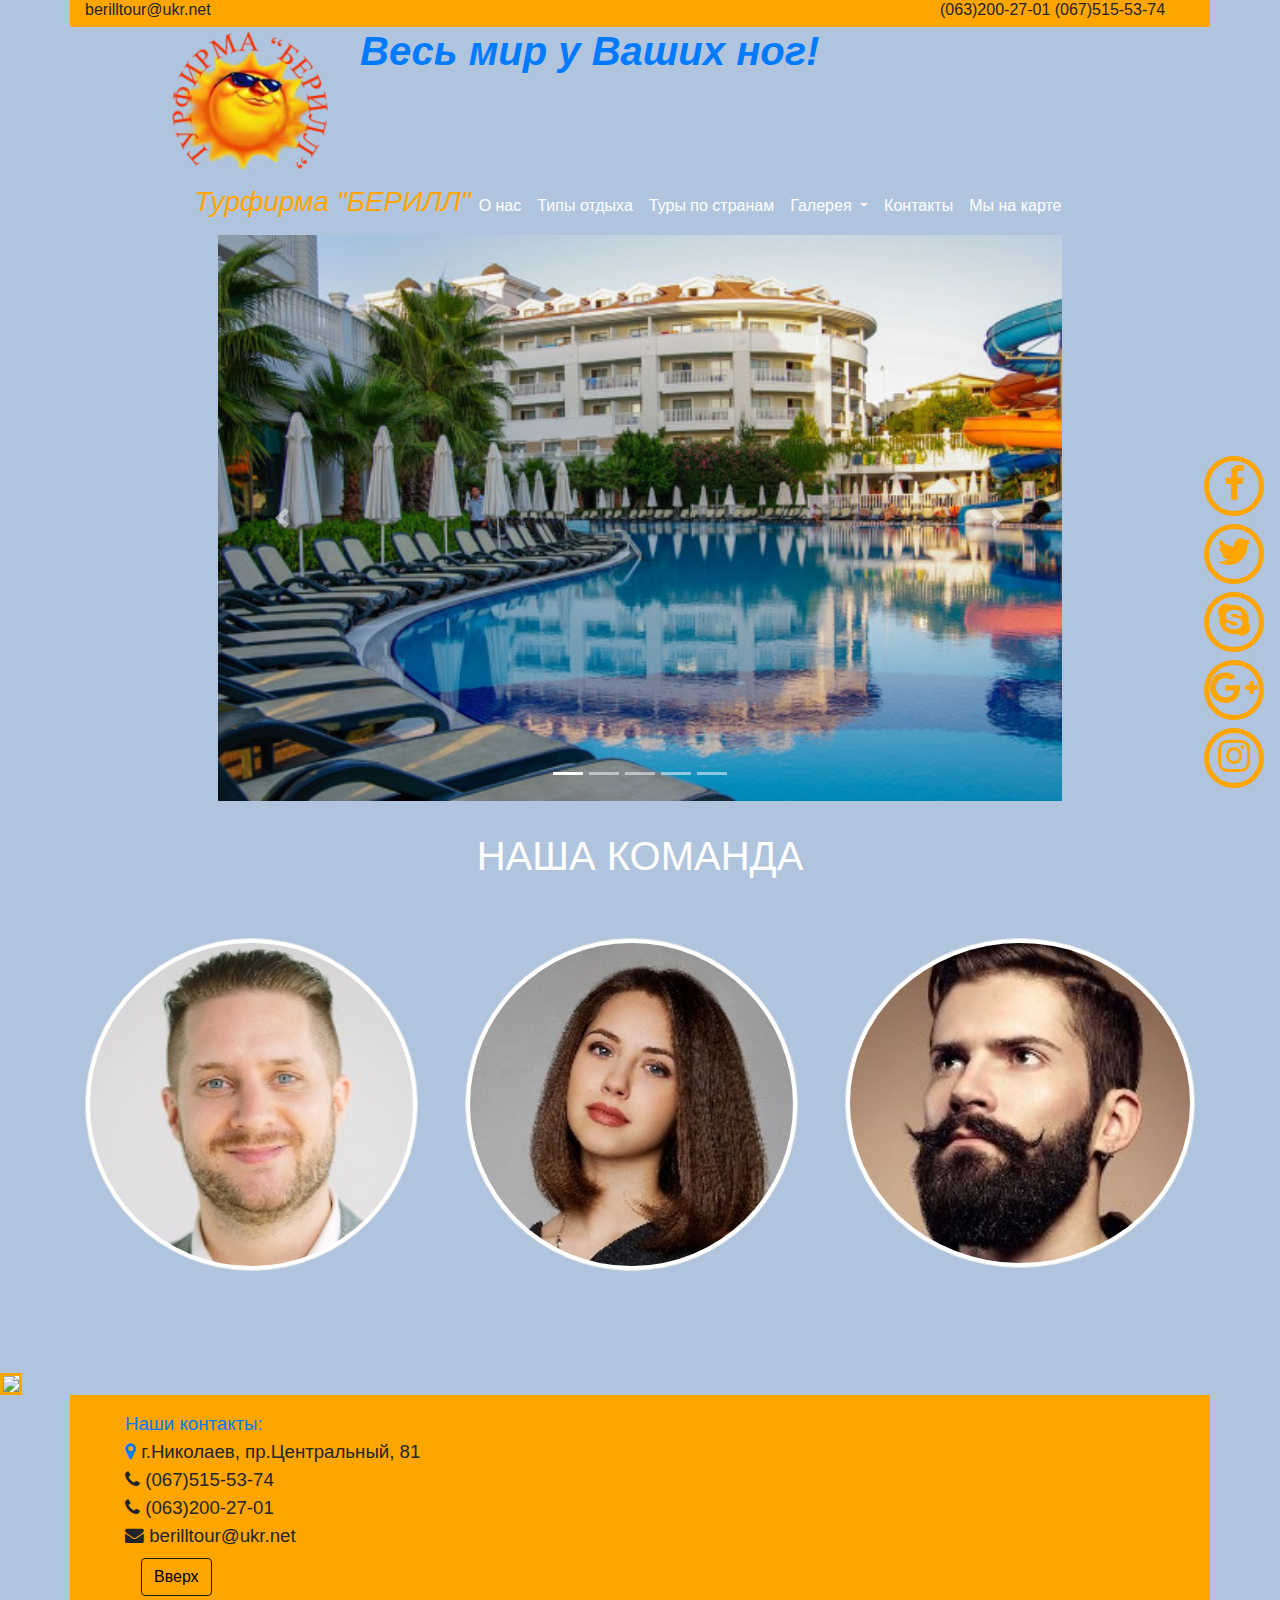
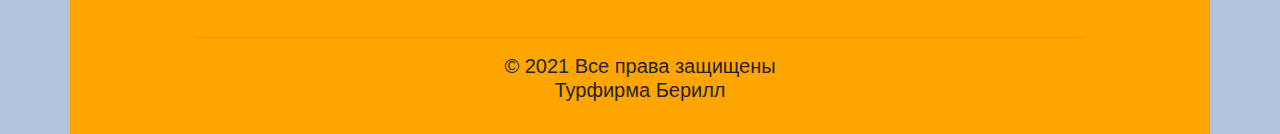
==== index_Berill2.html @ 9f13738c "Add files via upload" ====
<!DOCTYPE html>
<html> 
<head> 
<meta charset="UTF-8"/>
<title>Туристическая фирма "Берилл"</title>
<link rel="shortcut icon" href="img/icon_sun.png"/>
<link rel="stylesheet" href="css/jquery-ui.min.css"/>
<link href="https://maxcdn.bootstrapcdn.com/font-awesome/4.7.0/css/font-awesome.min.css" rel="stylesheet" integrity="sha384-wvfXpqpZZVQGK6TAh5PVlGOfQNHSoD2xbE+QkPxCAFlNEevoEH3Sl0sibVcOQVnN" crossorigin="anonymous">

<link rel="stylesheet" href="bootstrap/css/bootstrap.min1.css"/>

<link rel="stylesheet" href="css/style1.css"/>
<link rel="stylesheet" href="css/media1.css"/>
<script src="js/jquery-3.3.1.min1.js"></script>
<script src="js/jquery-ui.min1.js"></script>
<script src="js/bootstrap.min1.js"></script> 
<script src="js/script1.js"></script> 
</head>
<body>
<div class="container" id="header-img">
	<div class="row" id="topline" >
		<div class="col-md-9"> 
				<h6>berilltour@ukr.net</h6>
		</div>
		<div class="col-md-3"> 
				<span class="glyphicon glyphicon-phone-alt"></span>
				<h6>(063)200-27-01  (067)515-53-74</h6>
		</div>				
	</div>
	<div class="row">
		<div class="col-md-2 mymenu" id="logo"> 
				<a class="navbar-brand" href="#">
				<img src="img/logo.png" width="110%" class="d-inline-block align-top" alt="berill">				
				</a>		
		</div>
		<div>
			<a class="navbar-rand"href="#"><h1 align="center"><b><i>Весь мир у Ваших ног!</i></b></h1>
			</a>
		</div>
	</div>			
		<div class="col-md-10 mymenu"> 
			<nav class="navbar navbar-expand-lg navbar-light bg-light navbar-fixed-top">				
				<a class="navbar-rand" href="#">
				<h3><i>Турфирма "БЕРИЛЛ"</i></h3>				
				</a>
				<button class="navbar-toggler" type="button" data-toggle="collapse" data-target="#navbarNav" aria-controls="navbarNav" aria-expanded="false" aria-label="Toggle navigation">
				<span class="navbar-toggler-icon"></span>
				</button>
				<div class="collapse navbar-collapse" id="navbarNav">
					<ul class="navbar-nav">
						<li class="nav-item active">
							<a class="nav-link" href="aboutus1.html">О нас<span class="sr-only">(current)</span></a>
						</li>
						<li class="nav-item">
							<a class="nav-link" href="#">Типы отдыха</a>
						</li>
						<li class="nav-item">
							<a class="nav-link" href="#">Туры по странам</a>
						</li>
						
						<li class="nav-item dropdown">
							<a class="nav-link dropdown-toggle" href="#" id="navbarDropdown" role="button" data-toggle="dropdown" aria-haspopup="true" aria-expanded="false">
							Галерея
							</a>
							<div class="dropdown-menu" aria-labelledby="navbarDropdown">
								<a class="dropdown-item" href="image1.html">Фото</a>
								<a class="dropdown-item" href="#">Видео</a>
								<div class="dropdown-divider"></div>
						<li class="nav-item">
							<a class="nav-link" href="#main-footer">Контакты</a>
						</li>	
						<li class="nav-item">
							<a class="nav-link" href="#main-footer">Мы на карте</a>
						</li>
					</ul>
				</div>
			</nav>
		</div>
	</div>
	<div class="row" id="top-slideshow">
		<div class="col-md-4">		
		</div>	
		<div class="col-md-4">		
		</div>
		<div class="col-md-4">		
		</div>	
	</div>
	<div class="row">
		<div class="col-md-2">
		</div>
		<div class="col-md-8">
			<div id="carouselExampleFade" class="carousel slide carousel-fade" data-ride="carousel">
				<ol class="carousel-indicators">
					<li data-target="#carouselExampleFade" data-slide-to="0" class="active"></li>
					<li data-target="#carouselExampleFade" data-slide-to="1"></li>
					<li data-target="#carouselExampleFade" data-slide-to="2"></li>
					<li data-target="#carouselExampleFade" data-slide-to="3"></li>
					<li data-target="#carouselExampleFade" data-slide-to="4"></li>					
				</ol>				 
					<div class="carousel-item active">
						<img class="d-block w-100" src="img/Foto1.jpg" alt="First slide">
					</div>
					<div class="carousel-item">
						<img class="d-block w-100" src="img/Foto2.jpg" alt="Second slide">
					</div>
					<div class="carousel-item">
						<img class="d-block w-100" src="img/Foto3.jpg" alt="Third slide">
					</div>
					<div class="carousel-item">
						<img class="d-block w-100" src="img/Foto4.jpeg" alt="Forth slide">
					</div>
					<div class="carousel-item">
						<img class="d-block w-100" src="img/Foto5.jpg" alt="Fifth slide">
					</div>				
				<a class="carousel-control-prev" href="#carouselExampleFade" role="button" data-slide="prev">
					<span class="carousel-control-prev-icon" aria-hidden="true"></span>
					<span class="sr-only">Previous</span>
				</a>
				<a class="carousel-control-next" href="#carouselExampleFade" role="button" data-slide="next">
					<span class="carousel-control-next-icon" aria-hidden="true"></span>
					<span class="sr-only">Next</span>
				</a>
			</div>		
		</div>		
	</div>
	<div class="row">		
		<div class="col-md-12">		
		</div>						  
	</div>		
</div>
	<div class="container" id="team-main">
			<div class="row">				
				<div class="col-md-12" id="our-team">
					<h1>Наша команда</h1>
				</div>
			</div>
	
			<div class="row">				
				<div class="col-4" >
					<a href="" class="team-member">
						<img src="img/7888.jpg" width="95%" class="rounded-circle img-thumbnail" alt="Oleksandr"/>
						<span class="caption">
							<span class="title">Александр</span>
							<span class="description hidden-xs hidden-sm">Менеджер по туризму</span>							
						</span>
					</a>
				</div>
				
				<div class="col-4">
					<a href="" class="team-member">
						<img src="img/9777.jpg" width="95%" class="rounded-circle img-thumbnail" alt="Ann"/>
						<span class="caption">
							<span class="title">Анна</span>
							<span class="description hidden-xs hidden-sm">Менеджер по туризму</span>							
						</span>
					</a>
				</div>				
				<div class="col-4">
					<a href="" class="team-member">
						<img src="img/5333.jpg" width="100%" class="rounded-circle img-thumbnail" alt="Ihor"/>
						<span class="caption">
							<span class="title">Игорь</span>
							<span class="description hidden-xs hidden-sm">Директор</span>
						</span>
					</a>
				</div>			
			</div>
	</div>
	<div class="d4"> <a href="#"><img class="p1" src="img/top.png"></div>	
	<div class="container" id="main-footer">
			<div class="row">
				<div class="col-md-5 col-sm-3 col-xs-6">					
					<ul>
						<li>Наши контакты:</li>
						<li> 
							<span><a href="#">
							<i class="fa fa-map-marker"></i> 
							</a>							
							г.Николаев, пр.Центральный, 81
							</span>
						</li>
						<li><span><i class="fa fa-phone"></i> (067)515-53-74</span>
						</li>
						<li><span><i class="fa fa-phone"></i> (063)200-27-01</span>						
						</li>
						<li><span><i class="fa fa-envelope"></i> berilltour@ukr.net</span>
						</li>						
							
						<li>
							<a class="nav-link" href="#">
								<button type="button" class="btn btn-outline-info">Вверх</button>
							</a>	
						</li>
							
					</ul>	
				</div>
				<div class="col-md-3">
							
				</div>
				<div class="col-md-4">
<iframe src="https://www.google.com/maps/embed?pb=!1m18!1m12!1m3!1d2722.766110792754!2d31.990303215009924!3d46.96628523998371!2m3!1f0!2f0!3f0!3m2!1i1024!2i768!4f13.1!3m3!1m2!1s0x40c5c96476c95583%3A0x8293d3ed7b1d4e4a!2z0L_RgNC-0YHQvy4g0KbQtdC90YLRgNCw0LvRjNC90YvQuSwgODEsINCd0LjQutC-0LvQsNC10LIsINCd0LjQutC-0LvQsNC10LLRgdC60LDRjyDQvtCx0LvQsNGB0YLRjCwgNTQwMDA!5e0!3m2!1sru!2sua!4v1621188386942!5m2!1sru!2sua" width="100%" frameborder="0" style="border:0" allowfullscreen></iframe>				
				</div>
			</div>
				<div class="row">
					<div class="col-md-4">
							
					</div>
					<div class="col-md-4">						
					</div>	
					<div class="col-md-4 col-xs-4">
					</div>
				</div>
				<hr  color="" width="80%"/>
			<div class="row">
					<div class="col-md-12">
						<span id="allrights">
							<h5>&copy; 2021 Все права защищены</br>
							Турфирма Берилл </br></br>
							</h5>
						</span>
					</div>					
			</div>			
			<div class="item">
				<ul>							
					<li class="facebook"><a href="#"><i class="fa fa-facebook fa-2x"></i></a></li>
					<li class="twitter"><a href="#"><i class="fa fa-twitter fa-2x"></i></a></li>
					<li class="skype"><a href="#"><i class="fa fa-skype fa-2x"></i></a></li>
					<li class="google"><a href="#"><i class="fa fa-google-plus fa-2x"></i></a></li>
					<li class="instagram"><a href="#"><i class="fa fa-instagram fa-2x"></i>								
				</ul>
			</div>	
	</div>
	<div class="preload"></div>
<script>
(function() {
var s, ga = document.createElement('script'); ga.type = 'text/javascript'; ga.async = true;
ga.src = document.location.protocol + '//stats.g.doubleclick.net/dc.js';
s = document.getElementsByTagName('script')[0]; s.parentNode.insertBefore(ga, s);
})();
</script>
	</body>
</html>
---- css/style1.css ----
#topline, #main-footer{
	background-color:#ffa500;	
}

body{
	background-color:#B0C4DE;	
}

/* Color of Navbar menu Font */
.navbar-light .navbar-brand, .navbar-light .navbar-nav .nav-link {
    color:white!important;
}
.mymenu h3, .mymenu-abus h3, .mymenu a:hover{
	color:orange;
}

/* To make the Logo bigger */
#logo{
	position: relative;
	width:10%;	
}

#logo:hover img{
	transform:scale(1.2);
	transition: all ease 1s;
}

/* Navbar background-color */
.bg-light {
    background-color: #B0C4DE!important;
}
/* Active Dropdown Navbar menu */
.dropdown-item:active {
    color: #B0C4DE;
    text-decoration: none;
    background-color: #ffa500;
}
.dropdown-item:hover {
    color: #16181b;
    text-decoration: none;
    background-color: #ffa500;
}
/* Цвет сендвича навбара */

.navbar-light .navbar-toggler {
    color: green!important;
    border-color: white;
	background-color:white; /* My TEST  */
}

/* padding for Navbar */
.mymenu {	
	padding-right:0px;
    padding-left: 0px;
	margin-left:100px;
}

.navbar-expand-lg{
	padding-left:1%;	
}

.nav-link {
    display: block;
	padding: .5rem 1rem;
}
#top-slideshow{
	padding:0px;
}
.mymenu a:hover, .mymenu-abus {
    color: black;    
}


/* Content-container main 1 */

#contnubermain1{
	margin:50px auto;
	height:100%;
	padding:10px 0;
	background-image:url('../img/5.jpg');
	background-attachment:fixed;	 
	background-size:cover;
}
#contnuber2{
	margin:50px auto;
	height:100%;
	padding:10px 0;
	color:white;
}
/* Content-container 1 */
#contnuber1{
	margin:50px auto;	
	color:white;	
}
.btn-primary {
    color: #fff;
    background-color: transparent;
    border-color: transparent;
}
.btn-primary:hover {
    color: #fff;
    background-color: #ffa500;
    border-color: #ffa500;
}

#contnuber1 .col-md-12, #top-slideshow .col-md-12 {
	padding:0 0;	
}

.jumbotron {    
    background: rgba(0,0,0,.0);
	padding:0px 35px 5px;	
}

.jumbotron:hover{
	transition: all ease 0.2s;
	background: rgba(0,0,0,0);	
	color:orange;
}
#tbl{
	margin:25px auto;
}
#tbl tr:hover{
	transition: all ease 0.2s;
	background: rgba(0,0,0,0);
	color:orange;
}
#tbl:hover{
	transition: all ease 0.5s;
	background: rgba(0,0,0,0.3);	
}
/* Content-container nuber 1 END*/


/* Наша команда */

#team-main{
	margin-bottom: 50px;
	background-image:url('../img/61.jpg');
	background-attachment:fixed;	 
	background-size:cover;
	padding-bottom:50px;
}
#our-team{
	margin-top:30px;
	margin-bottom:50px;
	text-align: center;
	font-size: 20px;
	color:white;
	text-transform: uppercase;
}
.team-member:hover img{
	transform:scale(1.05);
	transition: all ease 0.4s;
	border: 7px solid orange;
}
.team-member .caption{
	position: absolute;
	display: block;		
	text-align: center;
	font-size: 20px;
	color:orange;
	width:100%;
	top: 45%;
	margin:20px -9px;
	opacity: 0;
	transition: all ease 0.5s;
	text-transform: uppercase;
	text-shadow: 0 1px 2px rgba(0,0,0,0.8);
}
.team-member:hover .caption{
	opacity: 1;	
	transition: all ease 0.5s;
}
.team-member .title {
	display: block;
	font-size: 50px;
	color: orange;	
	transition: all ease 0.5s;
}
.team-member:hover .title {
	color: orange;
	transition: all ease 0.5s;
}
.team-member .description{
	font-weight: 600;
}

/* Наша команда конец */



/* СОЦСЕТИ */
.item{
	width: 100px;
	margin: auto;
	color:orange;
position:fixed;	
	bottom: 12%;
	right: 2%;		
}
.item ul li {
	width: 60px;
	height: 60px;
	line-height: 60px;
	margin: 4px 10px;
	text-align: center;
	cursor: pointer;
	border-radius: 50%;
	border: 5px solid orange;	
	float: left;
	transition: all 0.5s ease;
}
.item ul li .fa{
	color:orange;
}

.item ul li:hover.facebook {
  border: 5px solid #3b5998;
  box-shadow: 0 0 15px #3b5998;
  transition: all 0.5s ease;
}
.item ul li:hover .fa-facebook {
  color: #3b5998;
  text-shadow: 0 0 15px #3b5998;
  transition: all 0.5s ease;
}
.item ul li:hover.twitter {
  border: 5px solid #2c87c1;
  box-shadow: 0 0 15px #2c87c1;
  transition: all 0.5s ease;
}
.item ul li:hover .fa-twitter {
  color: #2c87c1;
  text-shadow: 0 0 15px #2c87c1;
  transition: all 0.5s ease;
}
.item ul li:hover.skype {
  border: 5px solid #29a4b7;
  box-shadow: 0 0 15px #29a4b7;
  transition: all 0.5s ease;
}
.item ul li:hover .fa-skype {
  color: #29a4b7;
  text-shadow: 0 0 15px #29a4b7;
  transition: all 0.5s ease;
}
.item ul li:hover.google {
  border: 5px solid #fd0707;
  box-shadow: 0 0 15px #fd0707;
  transition: all 0.5s ease;
}
.item ul li:hover .fa-google-plus {
  color: #fd0707;
  text-shadow: 0 0 15px #fd0707;
  transition: all 0.5s ease;
}
.item ul li:hover.instagram {
  border: 5px solid #f744db;
  box-shadow: 0 0 15px #f744db;
  transition: all 0.5s ease;
}
.item ul li:hover .fa-instagram {
  color: #f744db;
  text-shadow: 0 0 15px #f744db;
  transition: all 0.5s ease;
}
/* СОЦСЕТИ конец*/


/*--Footer mainpage--*/
#main-footer ul{
	list-style: none; 
	margin-top:15px;
	font-size:14pt;	
}

#main-footer iframe{	
	margin:15px 0;
}
/*--Button on Footer mainpage--*/
.btn-outline-info:not(:disabled):not(.disabled).active, 
.btn-outline-info:not(:disabled):not(.disabled):active,
 .show>.btn-outline-info.dropdown-toggle {
    color: black;
    background-color: #17a2b8;
    border-color: black;
}

.btn-outline-info {
    color: black;
    background-color: transparent;
    background-image: none;
    border-color: #1b1e21;
}
.btn-outline-info:hover {
    color: black;
    background-color: yellow;
    border-color: green;
}
.btn-outline-info:focus {
    box-shadow: 0 0 0 0.2rem #ffc107;
}

#allrights{
	text-align:center;
}

.item{
	size:20%;
}
/*--Footer mainpage END--*/

/* AboutUs page */
#contactbg-img{
	height:100%;
	padding:10px 0;
	background-image:url('../img/5.jpg');
	background-attachment:fixed;/*фиксируем картинку на заднем фоне*/	 
	background-size:cover;	
}

#text-contact, #text-rule{
	margin-top:60px;
	color:white;
	background: rgba(0,0,0,.4);
	border: 2px solid #ffa500;
	box-shadow: 0 0 15px #221616; 
}
.tx {
	height:100px;
	margin:40px auto;
	padding:10px 0;
	color:white;
	background: #24191c; 
}
#logopageabout:hover img{
	transform:scale(.9);
	transition: all ease 1s;
}
/* AboutUs page END*/






#fotogalary h2{
	color:white;
	margin-top:60px;
}
#fotogalary p{
	color:white;
}

#fotogalary .thumbnail{
	display: block;
	position: relative;
	overflow: hidden;
}

#fotogalary .thumbnail:hover:after{
	transition: all ease 0.2s;	
}

#fotogalary .thumbnail img{
	transition: all ease 0.4s;
}

#fotogalary .thumbnail:hover img{
	transform:scale(1.1, 0.98);
	transition: all ease 0.4s;
}

/*Контейнер обратная связь*/

@import url(reset.css);

/*Контейнер с фоном и текстом*/
.main {
    width: 100%;
    height: 100%;
    margin: 0 auto;
    padding: 60px 0;   
    font-family: 'PT Sans', sans-serif;
    text-shadow: 0 1px 1px rgba(0, 0, 0, .3);
    text-align: center;
}

.main h3 {
    font-size: 60px;
    color: #fff;
}

.main p {
    font-size: 18px;
    color: #fff;
    line-height: 24px;
}

/* Стили формы */
#application {
    width: 475px;
    margin: 0 auto;
}

/*Стили полей для ввода*/
#applicationName, #applicationEmail, #applicationTelephone {
    width: 100%;
    height: 73px;
    background: none;
    margin-top: 25px;
    border: 1px solid #fff;
    border-radius: 40px;
    text-align: center;
    color: #fff;
    font-size: 24px;
}

#applicationText {
    width: 100%;
    height: 200px;
    background: none;
    margin-top: 25px;
    border: 1px solid #fff;
    border-radius: 20px;
    text-align: center;
    color: #fff;
    font-size: 24px;
}

/*Стили полей при клике по ним*/
#applicationName:focus, #applicationEmail:focus, #applicationTelephone:focus {
    border: 1px solid #30ad64;
}

#applicationText:focus {
    border: 1px solid #30ad64;
}

/*Стили текста, выводящегося в placeholder*/
::-webkit-input-placeholder {
    color: #efefef;
    font-family: 'PT Sans', sans-serif;
    text-shadow: 0 1px 1px rgba(0, 0, 0, .3);
}

::-moz-placeholder  {
    color: #fff;
    font-family: 'PT Sans', sans-serif;
    text-shadow: 0 1px 1px rgba(0, 0, 0, .3);
}  /* Firefox 19+ */

:-moz-placeholder {
    color: #fff;
    font-family: 'PT Sans', sans-serif;
    text-shadow: 0 1px 1px rgba(0, 0, 0, .3);
}  /* Firefox 18- */

:-ms-input-placeholder {
    color: #fff;
    font-family: 'PT Sans', sans-serif;
    text-shadow: 0 1px 1px rgba(0, 0, 0, .3);
}

::placeholder {
    color: #fff;
    text-shadow: 0 1px 1px rgba(0, 0, 0, .3);
}

/*Стили для кнопки*/
.applicationButton {
    margin-top: 25px;
    background: transparent;
  
    height: 73px;
    border-radius: 40px;
    color: #fff;
    font-size: 24px;
    text-transform: uppercase;
    font-family: 'PT Sans', sans-serif;
    cursor: pointer;
/*    transition: .6s;*/
}
    .applicationButton:hover {
        background: #d68c18; 
        /*    transition: .6s;*/
    }      
/*Контейнер обратная связь КОНЕЦ*/


 

.p1 {
	width:30%;
	border-width:1%; 		
	border-color:#ffa500; 
	border-style:solid;
	background: white;	
}
.d4:hover .p1{
	background:orange;
	transition: all ease 0.5s;
}
---- css/media1.css ----
/*- установка оформления страницы для разных устройств*/

@media only screen and (max-width:1200px){
	
}

@media only screen and (max-width:992px){
	.mymenu-abus h3{
	margin-left:300px;	
	}
	#navbar-nav-abus .nav-link {
	padding-left:300px;
	color:white;
	}
}

@media only screen and (max-width:768px){
	.mymenu-abus h3{
	margin-left:200px;	
	}
	#navbar-nav-abus .nav-link {
	padding-left:200px;
	}	
}

@media only screen and (max-width:480px){
	body{
		background-color:;
	}
}

@media only screen and (max-width:320px){
	
}
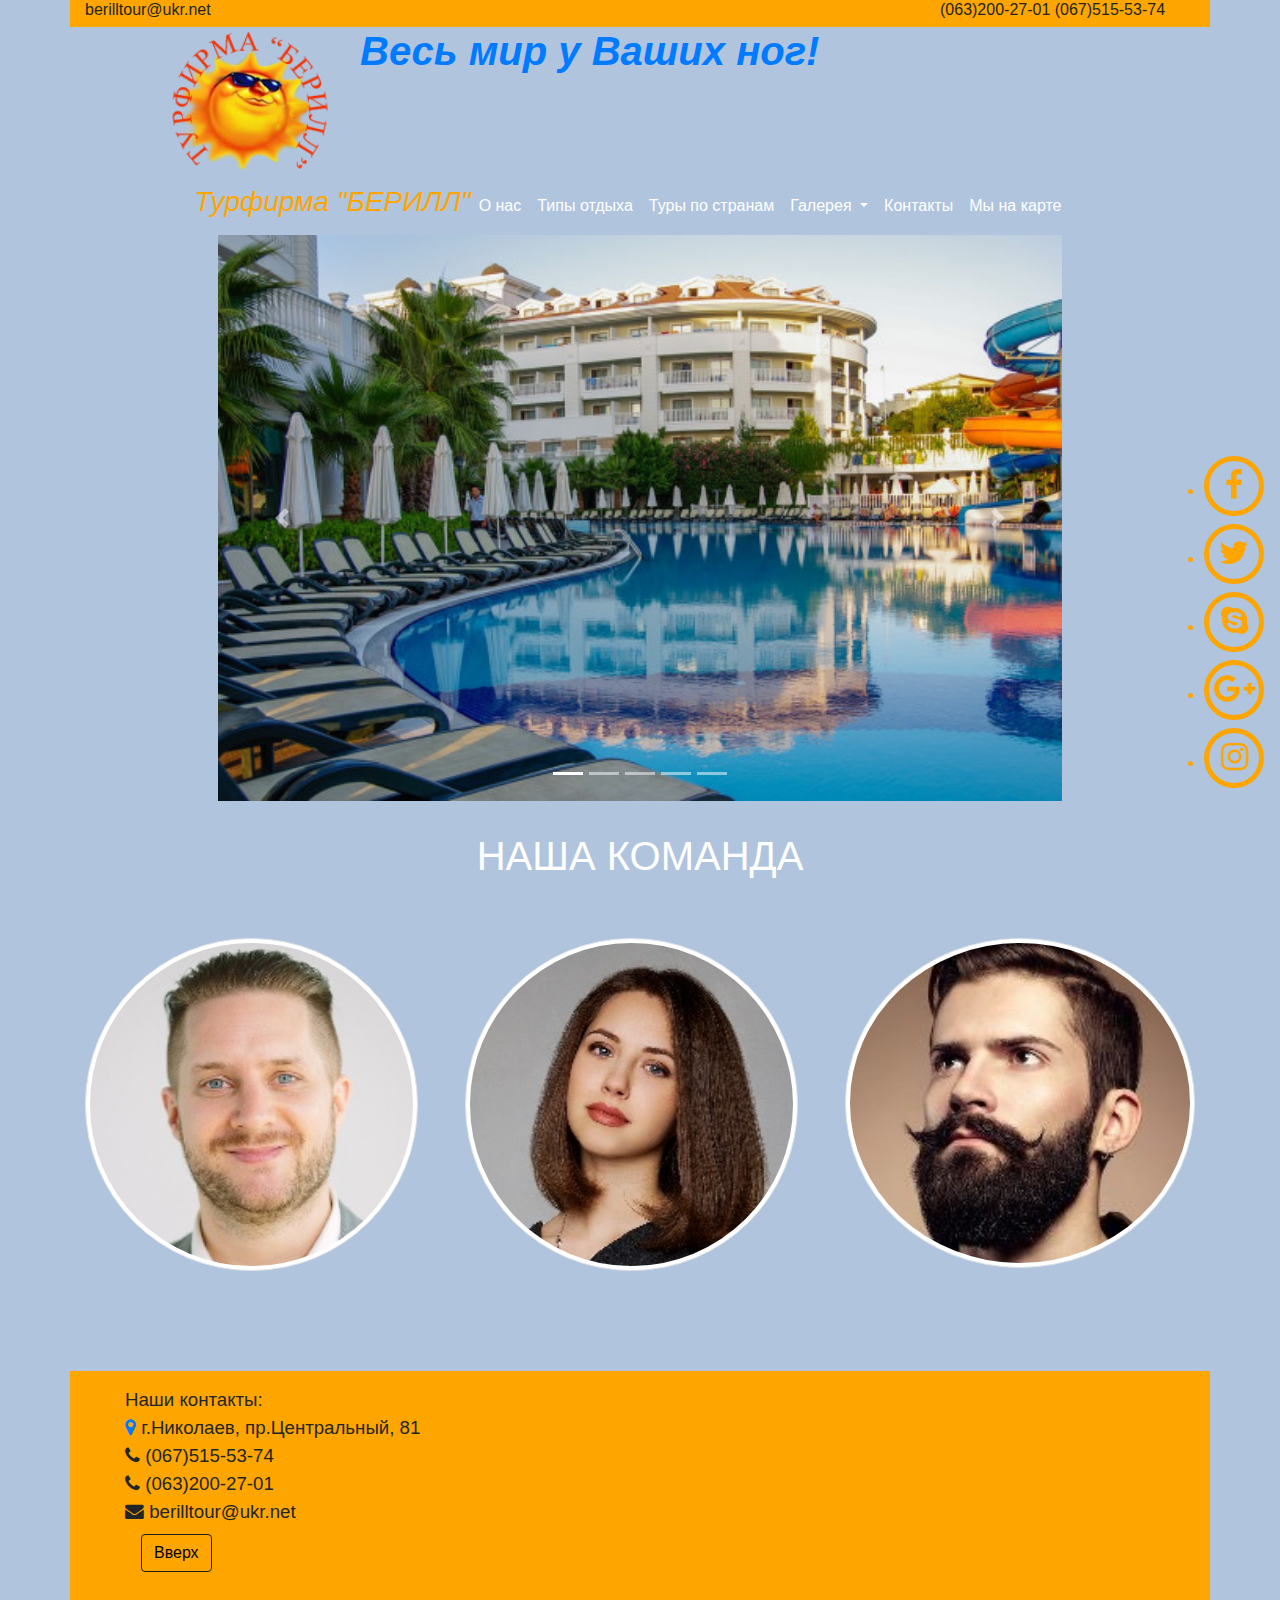
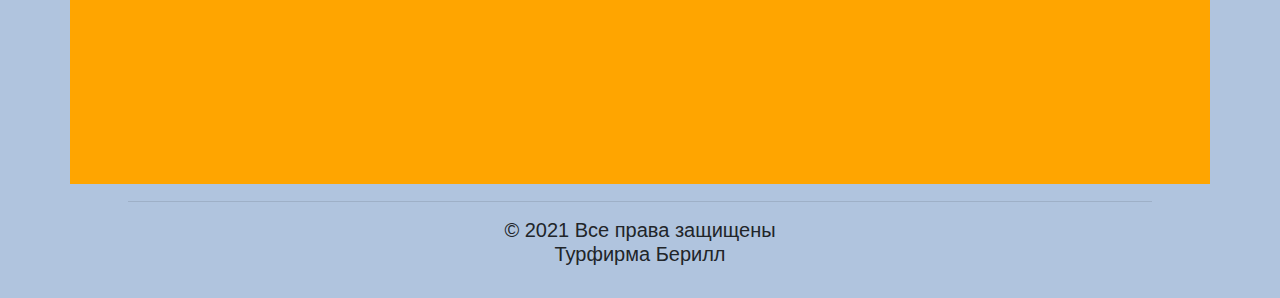
==== commit e3a16824: "Add files via upload" ====
--- a/index_Berill2.html
+++ b/index_Berill2.html
@@ -165,11 +165,12 @@
 					</a>
 				</div>			
 			</div>
-	</div>
-	<div class="d4"> <a href="#"><img class="p1" src="img/top.png"></div>	
-	<div class="container" id="main-footer">
+	</div>	
+	<div class="container" id="main-footer">	
 			<div class="row">
-				<div class="col-md-5 col-sm-3 col-xs-6">					
+			 
+				<div class="col-md-5 col-sm-3 col-xs-6">	
+					
 					<ul>
 						<li>Наши контакты:</li>
 						<li> 
@@ -190,10 +191,12 @@
 							<a class="nav-link" href="#">
 								<button type="button" class="btn btn-outline-info">Вверх</button>
 							</a>	
-						</li>
-							
-					</ul>	
-				</div>
+						</li>							
+					</ul>
+					<div class="footer1"> </div> 
+					
+				</div>
+			</div>
 				<div class="col-md-3">
 							
 				</div>
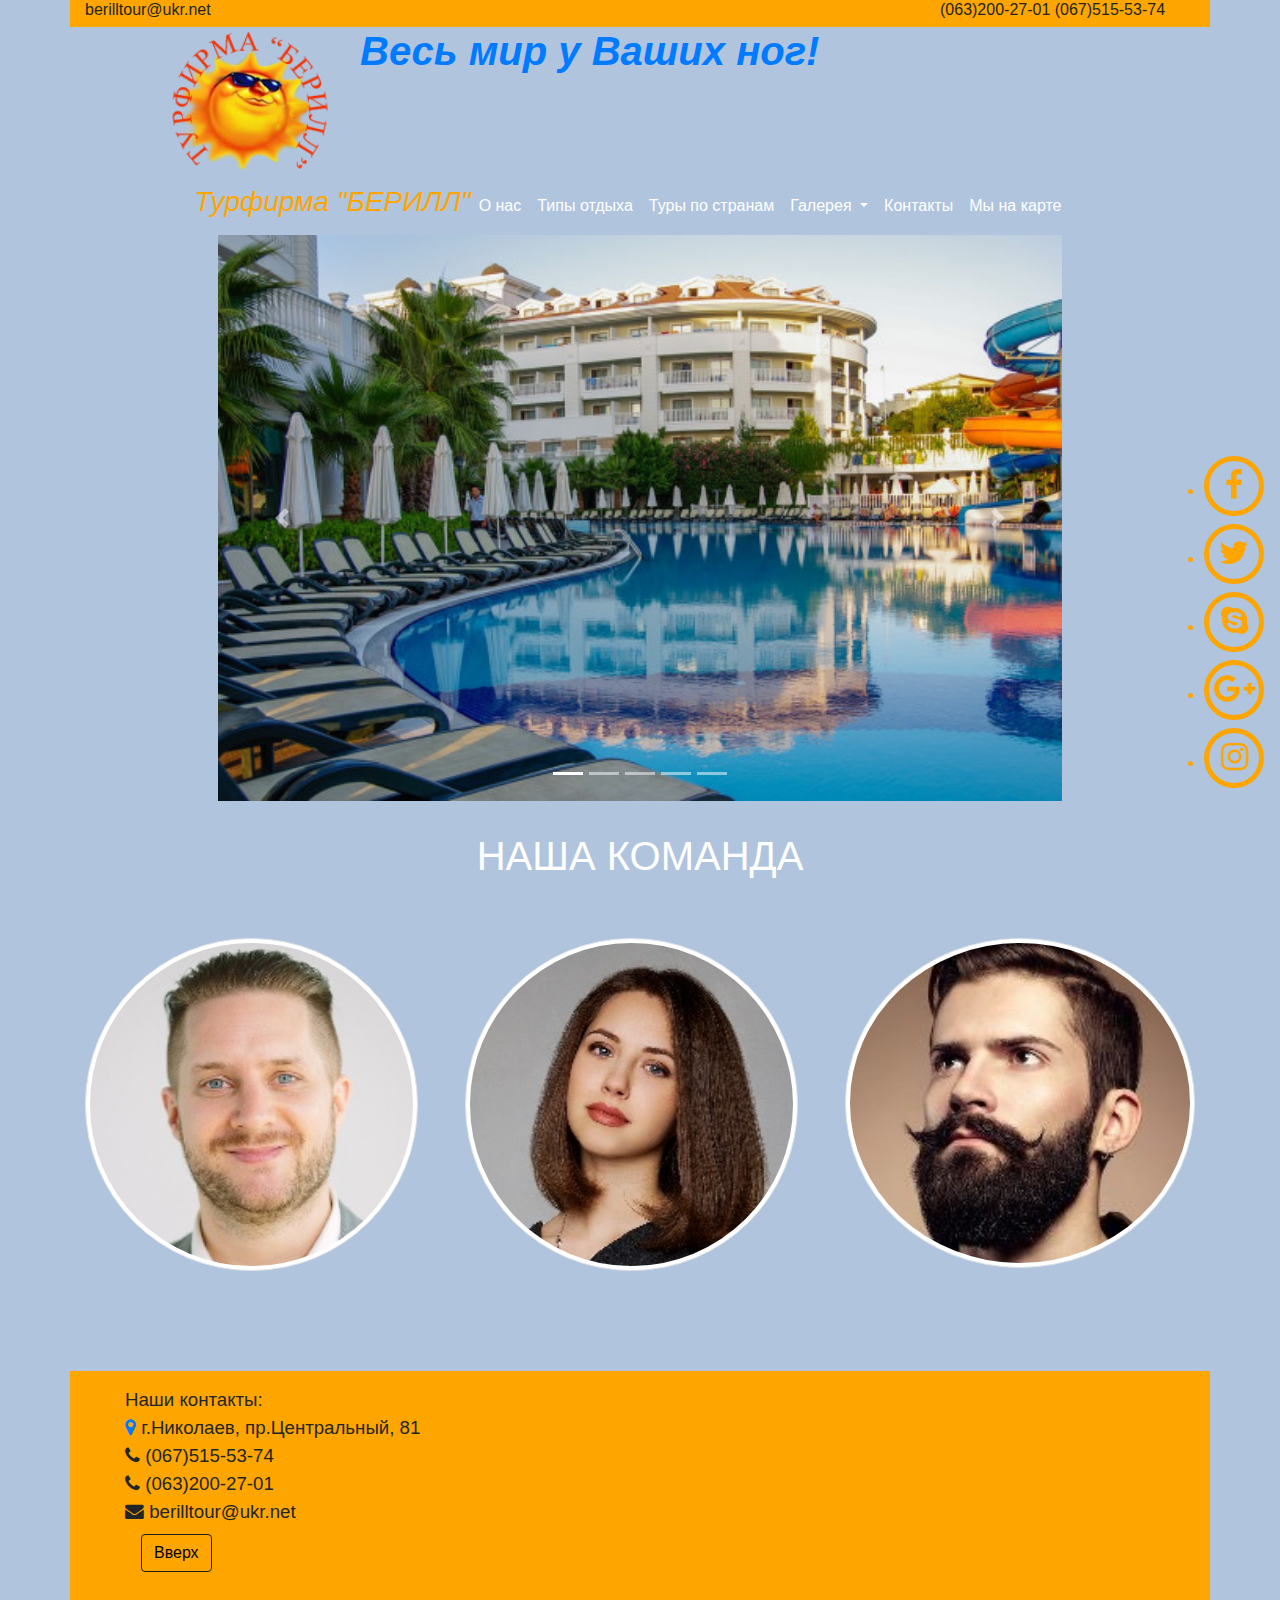
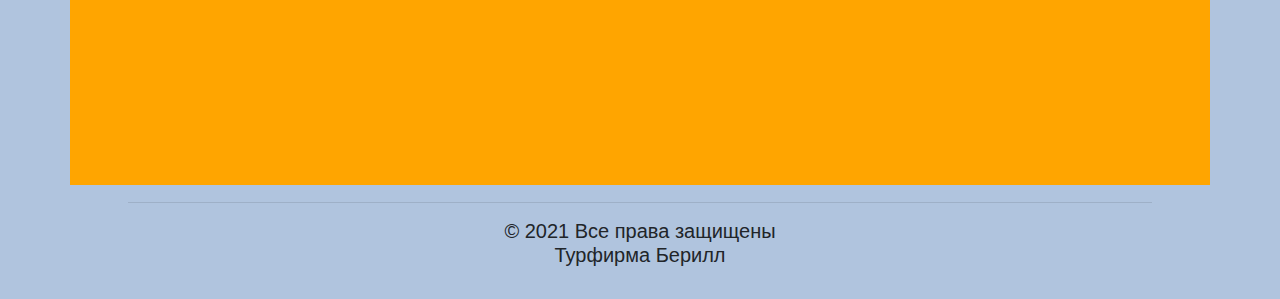
==== commit 730a5e0f: "Add files via upload" ====
--- a/index_Berill2.html
+++ b/index_Berill2.html
@@ -166,11 +166,9 @@
 				</div>			
 			</div>
 	</div>	
-	<div class="container" id="main-footer">	
-			<div class="row">
-			 
-				<div class="col-md-5 col-sm-3 col-xs-6">	
-					
+	<div class="container" class="footer1"  id="main-footer">	
+			<div class="row">			 
+				<div class="col-md-5 col-sm-3 col-xs-6">				
 					<ul>
 						<li>Наши контакты:</li>
 						<li> 
@@ -193,17 +191,17 @@
 							</a>	
 						</li>							
 					</ul>
-					<div class="footer1"> </div> 
-					
+					 					
 				</div>
 			</div>
 				<div class="col-md-3">
 							
 				</div>
 				<div class="col-md-4">
-<iframe src="https://www.google.com/maps/embed?pb=!1m18!1m12!1m3!1d2722.766110792754!2d31.990303215009924!3d46.96628523998371!2m3!1f0!2f0!3f0!3m2!1i1024!2i768!4f13.1!3m3!1m2!1s0x40c5c96476c95583%3A0x8293d3ed7b1d4e4a!2z0L_RgNC-0YHQvy4g0KbQtdC90YLRgNCw0LvRjNC90YvQuSwgODEsINCd0LjQutC-0LvQsNC10LIsINCd0LjQutC-0LvQsNC10LLRgdC60LDRjyDQvtCx0LvQsNGB0YLRjCwgNTQwMDA!5e0!3m2!1sru!2sua!4v1621188386942!5m2!1sru!2sua" width="100%" frameborder="0" style="border:0" allowfullscreen></iframe>				
-				</div>
-			</div>
+				
+				</div>
+				<iframe src="https://www.google.com/maps/embed?pb=!1m18!1m12!1m3!1d2722.766110792754!2d31.990303215009924!3d46.96628523998371!2m3!1f0!2f0!3f0!3m2!1i1024!2i768!4f13.1!3m3!1m2!1s0x40c5c96476c95583%3A0x8293d3ed7b1d4e4a!2z0L_RgNC-0YHQvy4g0KbQtdC90YLRgNCw0LvRjNC90YvQuSwgODEsINCd0LjQutC-0LvQsNC10LIsINCd0LjQutC-0LvQsNC10LLRgdC60LDRjyDQvtCx0LvQsNGB0YLRjCwgNTQwMDA!5e0!3m2!1sru!2sua!4v1621188386942!5m2!1sru!2sua" width="100%" frameborder="0" style="border:0" allowfullscreen></iframe>
+	</div>
 				<div class="row">
 					<div class="col-md-4">
 							
--- a/css/style1.css
+++ b/css/style1.css
@@ -278,6 +278,7 @@
 #main-footer iframe{	
 	margin:15px 0;
 }
+	
 /*--Button on Footer mainpage--*/
 .btn-outline-info:not(:disabled):not(.disabled).active, 
 .btn-outline-info:not(:disabled):not(.disabled):active,
@@ -286,6 +287,11 @@
     background-color: #17a2b8;
     border-color: black;
 }
+.footer1{
+	position:absolute;
+	bottom: 0px;
+	right: 0px;
+}
 
 .btn-outline-info {
     color: black;
@@ -331,7 +337,7 @@
 	height:100px;
 	margin:40px auto;
 	padding:10px 0;
-	color:white;
+	color:blue;
 	background: #24191c; 
 }
 #logopageabout:hover img{
@@ -389,7 +395,7 @@
 
 .main h3 {
     font-size: 60px;
-    color: #fff;
+    color:blue;
 }
 
 .main p {
@@ -413,7 +419,7 @@
     border: 1px solid #fff;
     border-radius: 40px;
     text-align: center;
-    color: #fff;
+    color:#fff;
     font-size: 24px;
 }
 
@@ -425,7 +431,7 @@
     border: 1px solid #fff;
     border-radius: 20px;
     text-align: center;
-    color: #fff;
+    color:#fff;
     font-size: 24px;
 }
 
@@ -464,7 +470,7 @@
 }
 
 ::placeholder {
-    color: #fff;
+    color:blue;
     text-shadow: 0 1px 1px rgba(0, 0, 0, .3);
 }
 
